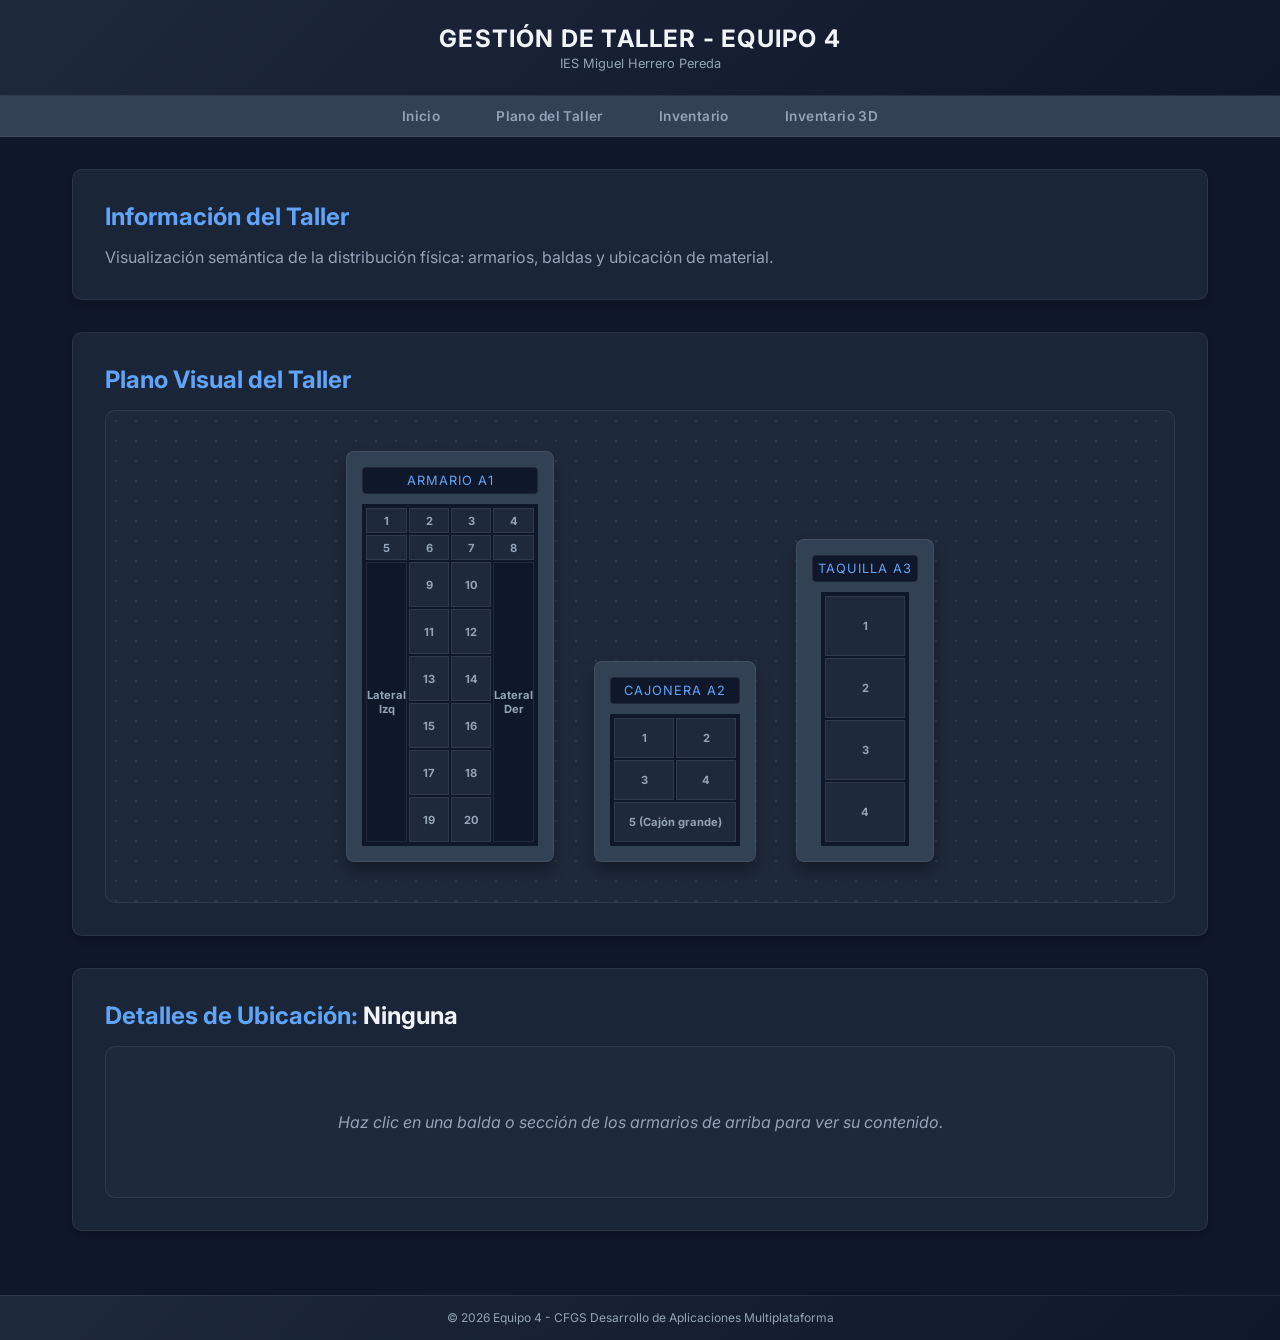
==== Web/index.html @ 7754b853 "Separado html de javascript Close #121" ====
<!DOCTYPE html>
<html lang="es">
<head>
    <meta charset="UTF-8">
    <meta name="viewport" content="width=device-width, initial-scale=1.0">
    <title>Localización de Material - Taller IES Miguel Herrero</title>
    <link href="https://fonts.googleapis.com/css2?family=Inter:wght@400;600;700&display=swap" rel="stylesheet">
    <link rel="stylesheet" href="style.css">
</head>
<body>

    <header>
        <h1>GESTIÓN DE TALLER - Equipo 4</h1>
        <p>IES Miguel Herrero Pereda</p>
    </header>

    <nav>
        <ul>
            <li><a href="#inicio">Inicio</a></li>
            <li><a href="#plano">Plano del Taller</a></li>
            <li><a href="#inventario">Inventario</a></li>
            <li><a href="inventario_3d.html">Inventario 3D</a></li>
        </ul>
    </nav>

    <main class="main-index">
        <section id="inicio" class="section-index">
            <h2>Información del Taller</h2>
            <p>Visualización semántica de la distribución física: armarios, baldas y ubicación de material.</p>
        </section>

        <section id="plano" class="section-index">
            <h2>Plano Visual del Taller</h2>
            <div class="contenedor-plano">
                
                <div class="armario" data-id="A1">
                    <div class="etiqueta-armario">Armario A1</div>
                    <table class="tabla-forma">
                        <tr><td>1</td><td>2</td><td>3</td><td>4</td></tr>
                        <tr><td>5</td><td>6</td><td>7</td><td>8</td></tr>
                        <tr>
                            <td rowspan="6">Lateral Izq</td>
                            <td>9</td><td>10</td>
                            <td rowspan="6">Lateral Der</td>
                        </tr>
                        <tr><td>11</td><td>12</td></tr>
                        <tr><td>13</td><td>14</td></tr>
                        <tr><td>15</td><td>16</td></tr>
                        <tr><td>17</td><td>18</td></tr>
                        <tr><td>19</td><td>20</td></tr>
                    </table>
                </div>

                <div class="armario" data-id="A2">
                    <div class="etiqueta-armario">Cajonera A2</div>
                    <table class="tabla-forma cajonera">
                        <tr><td>1</td><td>2</td></tr>
                        <tr><td>3</td><td>4</td></tr>
                        <tr><td colspan="2">5 (Cajón grande)</td></tr>
                    </table>
                </div>

                <div class="armario" data-id="A3">
                    <div class="etiqueta-armario">Taquilla A3</div>
                    <table class="tabla-forma taquilla">
                        <tr><td>1</td></tr>
                        <tr><td>2</td></tr>
                        <tr><td>3</td></tr>
                        <tr><td>4</td></tr>
                    </table>
                </div>
            </div>
        </section>

        <section id="inventario" class="section-index">
            <h2>Detalles de Ubicación: <span id="id-balda-titulo" style="color:var(--text);">Ninguna</span></h2>
            <div class="inventario-layout-unico">
                <div id="panel-objetos" class="panel-vacio">
                    Haz clic en una balda o sección de los armarios de arriba para ver su contenido.
                </div>
                <div id="resumen-total" class="resumen-footer" style="display: none;"></div>
            </div>
        </section>
    </main>

    <footer>
        <p>&copy; 2026 Equipo 4 - CFGS Desarrollo de Aplicaciones Multiplataforma</p>
    </footer>
    <script src="script.js"></script>
</body>
</html>
---- Web/style.css ----
/* ==========================================================================
   VARIABLES GLOBALES (Estilo Inventario 3D)
   ========================================================================== */
:root {
  --navy-dark:   #0f172a;
  --navy:        #1e293b;
  --navy-mid:    #334155;
  --blue:        #3b82f6;
  --blue-light:  #60a5fa;
  --blue-dim:    rgba(59,130,246,0.15);
  --success:     #22c55e;
  --warning:     #f59e0b;
  --danger:      #ef4444;
  --text:        #f1f5f9;
  --text-muted:  #94a3b8;
  --border:      rgba(255,255,255,0.08);
  --panel-bg:    rgba(30,41,59,0.85);
  --radius:      10px;
}

*, *::before, *::after { 
    box-sizing: border-box; 
    margin: 0; 
    padding: 0; 
}

html, body { height: 100%; }

body {
  font-family: 'Inter', sans-serif;
  background: var(--navy-dark);
  color: var(--text);
  display: flex;
  flex-direction: column;
  min-height: 100vh;
}

/* ==========================================================================
   CABECERA, NAVEGACIÓN Y PIE DE PÁGINA (COMPARTIDOS)
   ========================================================================== */
header, footer {
  background: linear-gradient(135deg, #1e293b 0%, #0f172a 100%);
  text-align: center;
  flex-shrink: 0;
}

header {
  border-bottom: 1px solid var(--border);
  padding: 1.5rem 2rem;
}

header h1 {
  font-size: 1.5rem; font-weight: 700; letter-spacing: 0.05em;
  text-transform: uppercase; color: var(--text);
}

header p { 
    font-size: 0.8rem; color: var(--text-muted); margin-top: 3px; 
}

nav {
  background: var(--navy-mid);
  border-bottom: 1px solid var(--border);
  flex-shrink: 0;
}

nav ul { display: flex; justify-content: center; list-style: none; }

nav a {
  display: block; color: var(--text-muted); text-decoration: none;
  padding: 0.75rem 1.75rem; font-size: 0.85rem; font-weight: 600;
  letter-spacing: 0.03em; transition: color 0.2s, background 0.2s;
}

nav a:hover, nav a.active {
  background: var(--blue-dim); color: var(--blue-light);
}

footer {
  border-top: 1px solid var(--border);
  padding: 0.9rem 1rem;
  font-size: 0.75rem; color: var(--text-muted);
}


/* ==========================================================================
   ESTILOS ESPECÍFICOS PARA: index.html (Adaptados al Dark Theme)
   ========================================================================== */
.main-index { 
    flex: 1; padding: 2rem; max-width: 1200px; margin: 0 auto; width: 100%; 
}

.section-index {
    background: var(--panel-bg); border-radius: var(--radius); padding: 2rem;
    margin-bottom: 2rem; box-shadow: 0 4px 6px rgba(0,0,0,0.2);
    border-top: 4px solid var(--blue);
    border: 1px solid var(--border);
}

.section-index h2 { color: var(--blue-light); margin-bottom: 1rem; }
.section-index p { color: var(--text-muted); }

/* Plano visual y Armarios */
.contenedor-plano {
    display: flex; justify-content: center; align-items: flex-end; gap: 40px; flex-wrap: wrap;
    padding: 40px; background-color: var(--navy);
    background-image: radial-gradient(var(--border) 1px, transparent 1px);
    background-size: 20px 20px; border-radius: var(--radius); border: 1px solid var(--border);
}

.armario {
    cursor: pointer; background: var(--navy-mid); padding: 15px; border-radius: 8px;
    box-shadow: 0 10px 15px rgba(0,0,0,0.3); transition: 0.4s cubic-bezier(0.175, 0.885, 0.32, 1.275);
    border: 1px solid var(--border);
}

.armario:hover { transform: translateY(-8px); box-shadow: 0 15px 25px rgba(59, 130, 246, 0.2); border-color: var(--blue); }

.etiqueta-armario {
    background: var(--navy-dark); color: var(--blue-light); text-align: center;
    font-size: 0.8rem; padding: 5px; margin-bottom: 10px; border-radius: 4px;
    text-transform: uppercase; letter-spacing: 1px; border: 1px solid var(--border);
}

/* Tablas interiores (baldas) */
.tabla-forma { border-collapse: separate; border-spacing: 2px; background: var(--navy-dark); border: 2px solid var(--navy-dark); margin: 0 auto; }
.tabla-forma td {
    background: var(--navy); border: 1px solid var(--border); text-align: center; color: var(--text-muted);
    font-size: 0.7rem; font-weight: bold; cursor: pointer; transition: 0.2s;
}

.tabla-forma td:hover { background-color: var(--blue-dim) !important; transform: scale(0.98); color: var(--text); }
.tabla-forma td.balda-activa { 
    background-color: var(--blue) !important; 
    color: white; 
    box-shadow: inset 0 0 8px rgba(0,0,0,0.5);
    border-color: var(--blue-light);
}

/* Tamaños de las tablas */
.armario[data-id="A1"] tr:nth-child(-n+2) td { height: 25px; width: 40px; }
.armario[data-id="A1"] tr:nth-child(n+3) td { height: 45px; width: 40px; }
.armario[data-id="A1"] td[rowspan] { width: 50px; background: var(--navy-dark); }
.cajonera td { height: 40px; width: 60px; }
.taquilla td { height: 60px; width: 80px; }

/* Panel de Inventario Inferior */
.inventario-layout-unico { background: var(--navy); padding: 25px; border-radius: var(--radius); border: 1px solid var(--border); }

.lista-objetos { list-style: none; }
.lista-objetos li {
    padding: 12px 15px 12px 45px; background: var(--navy-mid); margin-bottom: 10px;
    border-radius: 8px; border: 1px solid var(--border); position: relative;
    font-weight: 600; box-shadow: 0 2px 4px rgba(0,0,0,0.2); color: var(--text);
}
.lista-objetos li::before { content: '📦'; position: absolute; left: 15px; font-size: 1.2rem; }

.panel-vacio { color: var(--text-muted); text-align: center; padding: 40px 0; font-style: italic; }

.resumen-footer {
    margin-top: 20px; padding: 15px; background: rgba(34,197,94,0.15);
    border-radius: 8px; color: var(--success); font-weight: 700;
    display: flex; align-items: center; gap: 10px; border: 1px solid rgba(34,197,94,0.3);
}


/* ==========================================================================
   ESTILOS ESPECÍFICOS PARA: inventario_3d.html
   ========================================================================== */
.main-3d {
  flex: 1;
  display: flex;
  flex-direction: column;
  overflow: hidden;
}

#toolbar {
  display: flex; align-items: center; gap: 8px;
  padding: 10px 16px;
  background: var(--navy);
  border-bottom: 1px solid var(--border);
  flex-shrink: 0;
  flex-wrap: wrap;
}
#toolbar span {
  font-size: 11px; color: var(--text-muted); text-transform: uppercase;
  letter-spacing: 0.07em; margin-right: 4px;
}
#toolbar button {
  font-family: 'Inter', sans-serif;
  font-size: 12px; padding: 5px 12px;
  border-radius: 6px;
  border: 1px solid var(--border);
  background: var(--navy-mid);
  color: var(--text); cursor: pointer;
  transition: background 0.15s, border-color 0.15s;
}
#toolbar button:hover { background: var(--blue-dim); border-color: var(--blue); color: var(--blue-light); }

#content {
  flex: 1; display: flex; gap: 0; overflow: hidden;
}

#canvas-wrap {
  flex: 1; min-width: 0; position: relative; background: #080810;
}
#canvas-wrap canvas { width: 100% !important; height: 100% !important; display: block; }

#tooltip {
  position: absolute; pointer-events: none;
  background: var(--navy); border: 1px solid var(--border);
  border-radius: 8px; padding: 8px 12px;
  font-size: 12px; color: var(--text); display: none;
  z-index: 99; min-width: 140px;
  box-shadow: 0 4px 20px rgba(0,0,0,0.4);
}
#tooltip b { font-weight: 600; display: block; margin-bottom: 4px; color: var(--blue-light); }
#tooltip .tip-row { display: flex; justify-content: space-between; gap: 12px; font-size: 11px; color: var(--text-muted); }
#tip-bar { height: 4px; border-radius: 2px; margin-top: 6px; background: var(--navy-mid); overflow: hidden; }
#tip-fill { height: 100%; border-radius: 2px; transition: width 0.2s; }

#panel {
  width: 240px; flex-shrink: 0; background: var(--panel-bg);
  border-left: 1px solid var(--border); display: flex; flex-direction: column; overflow: hidden;
}

.panel-section { padding: 14px 14px 10px; border-bottom: 1px solid var(--border); flex-shrink: 0; }
.section-title {
  font-size: 10px; font-weight: 600; color: var(--text-muted);
  text-transform: uppercase; letter-spacing: 0.08em; margin-bottom: 10px;
}

.stat-grid { display: grid; grid-template-columns: 1fr 1fr; gap: 6px; }
.stat {
  background: var(--navy-dark); border-radius: 8px;
  padding: 8px 10px; text-align: center; border: 1px solid var(--border);
}
.stat-val { font-size: 22px; font-weight: 700; color: var(--text); }
.stat-lbl { font-size: 10px; color: var(--text-muted); margin-top: 1px; }

#item-list-wrap { flex: 1; overflow-y: auto; padding: 10px 10px; }
#item-list-wrap::-webkit-scrollbar { width: 4px; }
#item-list-wrap::-webkit-scrollbar-thumb { background: var(--navy-mid); border-radius: 2px; }

.item-row {
  display: flex; align-items: center; gap: 8px;
  padding: 7px 9px; border-radius: 8px; cursor: pointer;
  border: 1px solid transparent; transition: background 0.15s, border-color 0.15s; margin-bottom: 4px;
}
.item-row:hover, .item-row.active {
  background: var(--blue-dim); border-color: rgba(59,130,246,0.3);
}
.item-dot { width: 9px; height: 9px; border-radius: 50%; flex-shrink: 0; }
.item-name { font-size: 11.5px; color: var(--text); flex: 1; white-space: nowrap; overflow: hidden; text-overflow: ellipsis; }
.item-qty { font-size: 10px; color: var(--text-muted); flex-shrink: 0; }
.badge {
  font-size: 9px; padding: 2px 6px; border-radius: 8px;
  font-weight: 600; flex-shrink: 0; letter-spacing: 0.02em;
}

.badge-ok  { background: rgba(34,197,94,0.15);  color: var(--success); }
.badge-low { background: rgba(245,158,11,0.15); color: var(--warning); }
.badge-out { background: rgba(239,68,68,0.15);  color: var(--danger); }
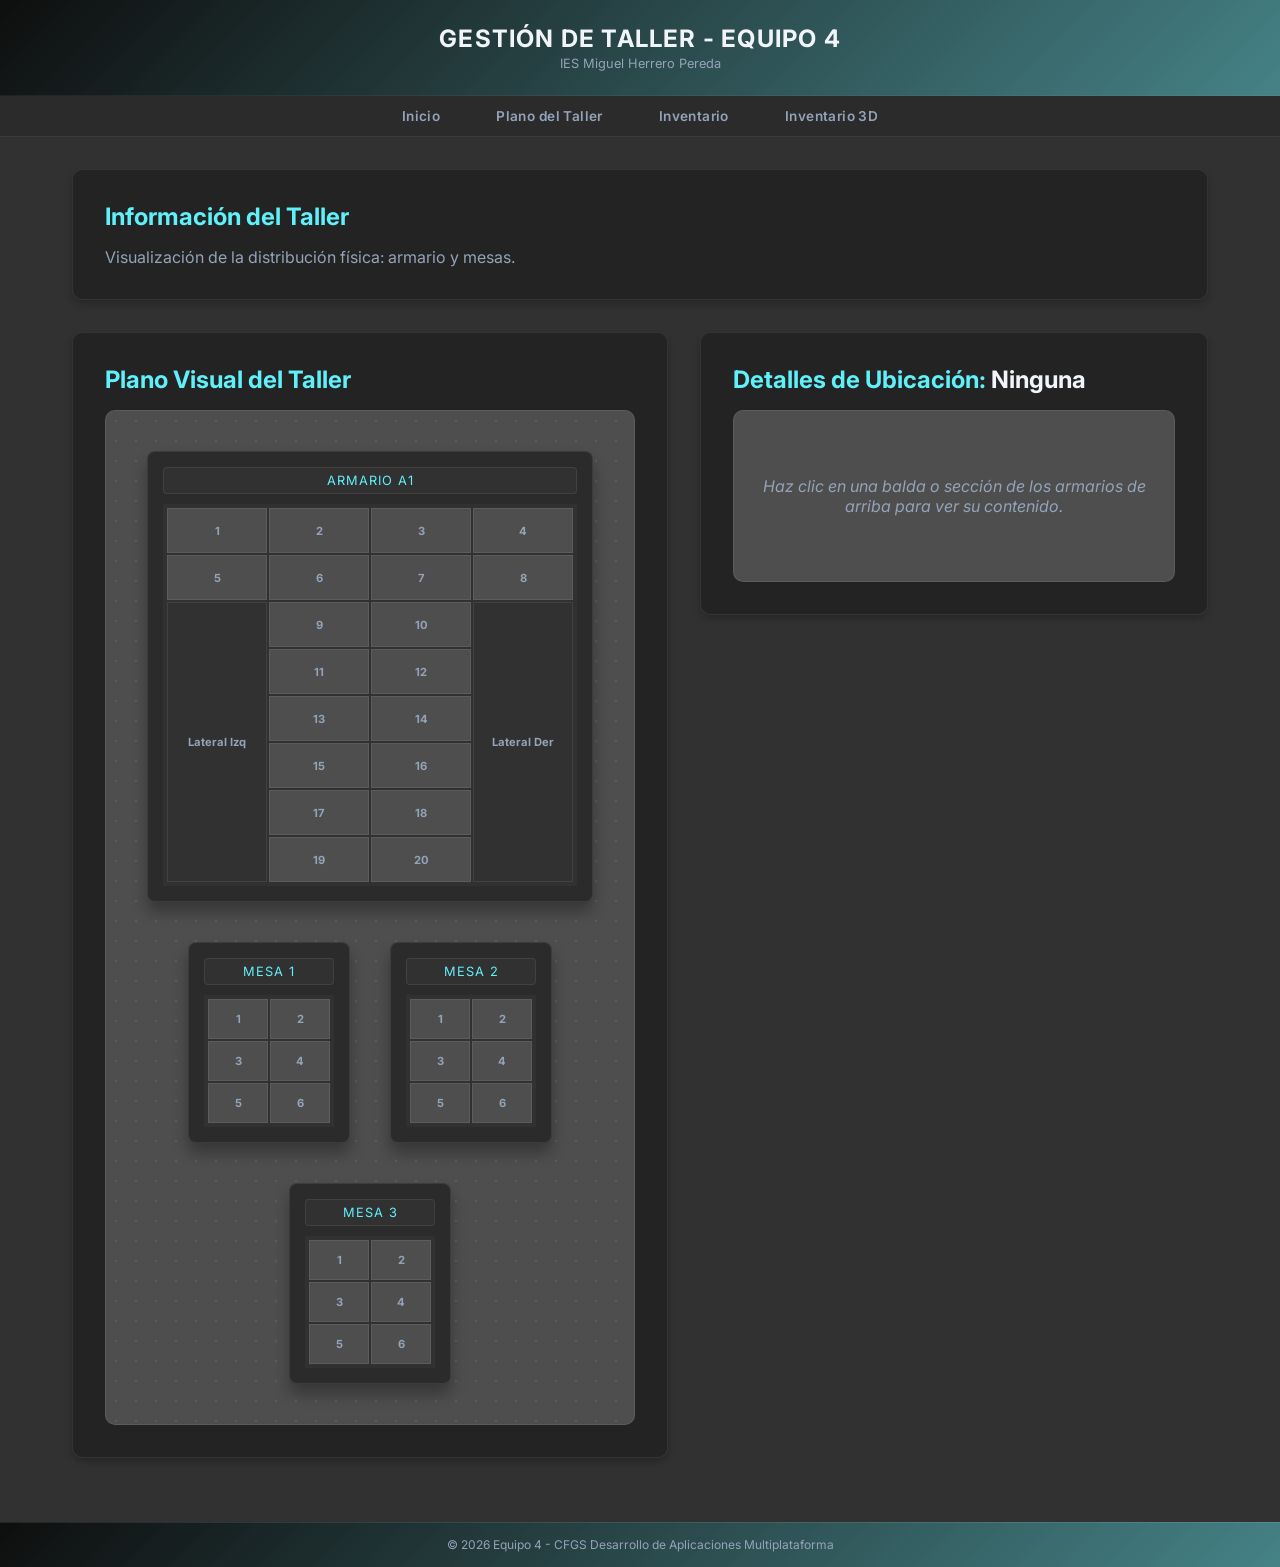
==== commit b3a1eb54: "HTML y CSS hecho" ====
--- a/Web/index.html
+++ b/Web/index.html
@@ -26,66 +26,130 @@
     <main class="main-index">
         <section id="inicio" class="section-index">
             <h2>Información del Taller</h2>
-            <p>Visualización semántica de la distribución física: armarios, baldas y ubicación de material.</p>
+            <p>Visualización de la distribución física: armario y mesas.</p>
         </section>
 
-        <section id="plano" class="section-index">
-            <h2>Plano Visual del Taller</h2>
-            <div class="contenedor-plano">
-                
-                <div class="armario" data-id="A1">
-                    <div class="etiqueta-armario">Armario A1</div>
-                    <table class="tabla-forma">
-                        <tr><td>1</td><td>2</td><td>3</td><td>4</td></tr>
-                        <tr><td>5</td><td>6</td><td>7</td><td>8</td></tr>
-                        <tr>
-                            <td rowspan="6">Lateral Izq</td>
-                            <td>9</td><td>10</td>
-                            <td rowspan="6">Lateral Der</td>
-                        </tr>
-                        <tr><td>11</td><td>12</td></tr>
-                        <tr><td>13</td><td>14</td></tr>
-                        <tr><td>15</td><td>16</td></tr>
-                        <tr><td>17</td><td>18</td></tr>
-                        <tr><td>19</td><td>20</td></tr>
-                    </table>
+        <div class="layout-dos-columnas">
+            <section id="plano" class="section-index">
+                <h2>Plano Visual del Taller</h2>
+                <div class="contenedor-plano">
+                    
+                    <div class="armario" data-id="A1">
+                        <div class="etiqueta-armario">Armario A1</div>
+                        <table class="tabla-forma">
+                            <tr><td>1</td><td>2</td><td>3</td><td>4</td></tr>
+                            <tr><td>5</td><td>6</td><td>7</td><td>8</td></tr>
+                            <tr>
+                                <td rowspan="6">Lateral Izq</td>
+                                <td>9</td><td>10</td>
+                                <td rowspan="6">Lateral Der</td>
+                            </tr>
+                            <tr><td>11</td><td>12</td></tr>
+                            <tr><td>13</td><td>14</td></tr>
+                            <tr><td>15</td><td>16</td></tr>
+                            <tr><td>17</td><td>18</td></tr>
+                            <tr><td>19</td><td>20</td></tr>
+                        </table>
+                    </div>
+
+                    <div class="armario" data-id="A2">
+                        <div class="etiqueta-armario">Mesa 1</div>
+                        <table class="tabla-forma Mesa">
+                            <tr><td>1</td><td>2</td></tr>
+                            <tr><td>3</td><td>4</td></tr>
+                            <tr><td>5</td><td>6</td></tr>
+                        </table>
+                    </div>
+
+                    <div class="armario" data-id="A2">
+                        <div class="etiqueta-armario">Mesa 2</div>
+                        <table class="tabla-forma Mesa">
+                            <tr><td>1</td><td>2</td></tr>
+                            <tr><td>3</td><td>4</td></tr>
+                            <tr><td>5</td><td>6</td></tr>
+                        </table>
+                    </div>
+
+                    <div class="armario" data-id="A2">
+                        <div class="etiqueta-armario">Mesa 3</div>
+                        <table class="tabla-forma Mesa">
+                            <tr><td>1</td><td>2</td></tr>
+                            <tr><td>3</td><td>4</td></tr>
+                            <tr><td>5</td><td>6</td></tr>
+                        </table>
+                    </div>
                 </div>
+            </section>
 
-                <div class="armario" data-id="A2">
-                    <div class="etiqueta-armario">Cajonera A2</div>
-                    <table class="tabla-forma cajonera">
-                        <tr><td>1</td><td>2</td></tr>
-                        <tr><td>3</td><td>4</td></tr>
-                        <tr><td colspan="2">5 (Cajón grande)</td></tr>
-                    </table>
+            <section id="inventario" class="section-index">
+                <h2>Detalles de Ubicación: <span id="id-balda-titulo" style="color:var(--text);">Ninguna</span></h2>
+                <div class="inventario-layout-unico">
+                    <div id="panel-objetos" class="panel-vacio">
+                        Haz clic en una balda o sección de los armarios de arriba para ver su contenido.
+                    </div>
+                    <div id="resumen-total" class="resumen-footer" style="display: none;"></div>
                 </div>
-
-                <div class="armario" data-id="A3">
-                    <div class="etiqueta-armario">Taquilla A3</div>
-                    <table class="tabla-forma taquilla">
-                        <tr><td>1</td></tr>
-                        <tr><td>2</td></tr>
-                        <tr><td>3</td></tr>
-                        <tr><td>4</td></tr>
-                    </table>
-                </div>
-            </div>
-        </section>
-
-        <section id="inventario" class="section-index">
-            <h2>Detalles de Ubicación: <span id="id-balda-titulo" style="color:var(--text);">Ninguna</span></h2>
-            <div class="inventario-layout-unico">
-                <div id="panel-objetos" class="panel-vacio">
-                    Haz clic en una balda o sección de los armarios de arriba para ver su contenido.
-                </div>
-                <div id="resumen-total" class="resumen-footer" style="display: none;"></div>
-            </div>
-        </section>
+            </section>
+        </div>
     </main>
 
     <footer>
         <p>&copy; 2026 Equipo 4 - CFGS Desarrollo de Aplicaciones Multiplataforma</p>
     </footer>
-    <script src="script.js"></script>
+
+    <script>
+        const dbTaller = {
+            "A1": {
+                "1": ["Tornillos de caja", "Tornillos M.2"],
+                "2": ["Bridas de nylon", "Pasta térmica"],
+                "9": ["Placas Base Gigabyte B550", "Placas Base ASUS Prime"],
+                "10": ["Procesadores Intel i5-12400", "AMD Ryzen 5 5600"],
+                "Lateral Izq": ["Cables de alimentación IEC", "Regletas de 6 tomas"],
+                "Lateral Der": ["Bobina UTP Cat6", "Herramientas de red (Crimpadora)"]
+            },
+            "A2": {
+                "1": ["Módulos RAM DDR4 8GB", "RAM DDR4 16GB"],
+                "5 (Cajón grande)": ["Discos HDD 1TB", "Discos SSD 500GB Kingston"]
+            },
+            "A3": {
+                "1": ["Multímetro Digital", "Osciloscopio"],
+                "4": ["Pulseras antiestáticas", "Limpiador de contactos"]
+            }
+        };
+
+        const tituloBalda = document.getElementById('id-balda-titulo');
+        const panelObjetos = document.getElementById('panel-objetos');
+        const resumenTotal = document.getElementById('resumen-total');
+        const todasLasCeldas = document.querySelectorAll('.tabla-forma td');
+
+        todasLasCeldas.forEach(celda => {
+            celda.addEventListener('click', function(e) {
+                e.stopPropagation();
+                
+                todasLasCeldas.forEach(c => c.classList.remove('balda-activa'));
+                this.classList.add('balda-activa');
+
+                const idArmario = this.closest('.armario').getAttribute('data-id');
+                const idBalda = this.innerText.trim();
+
+                tituloBalda.innerText = `
+                ${idArmario} - Espacio [${idBalda}]`;
+                
+                const objetos = dbTaller[idArmario] ? dbTaller[idArmario][idBalda] : null;
+
+                if (objetos && objetos.length > 0) {
+                    let html = '<ul class="lista-objetos">';
+                    objetos.forEach(obj => html += `<li>${obj}</li>`);
+                    html += '</ul>';
+                    panelObjetos.innerHTML = html;
+                    resumenTotal.innerHTML = `Total tipos de componentes: ${objetos.length}`;
+                    resumenTotal.style.display = "flex";
+                } else {
+                    panelObjetos.innerHTML = '<div class="panel-vacio">Esta balda está vacía actualmente.</div>';
+                    resumenTotal.style.display = "none";
+                }
+            });
+        });
+    </script>
 </body>
 </html>
--- a/Web/style.css
+++ b/Web/style.css
@@ -2,19 +2,19 @@
    VARIABLES GLOBALES (Estilo Inventario 3D)
    ========================================================================== */
 :root {
-  --navy-dark:   #0f172a;
-  --navy:        #1e293b;
-  --navy-mid:    #334155;
-  --blue:        #3b82f6;
-  --blue-light:  #60a5fa;
-  --blue-dim:    rgba(59,130,246,0.15);
+  --navy-dark:   #313131;
+  --navy:        #4e4e4e;
+  --navy-mid:    #2b2b2b;
+  --blue:        #60f0fa;
+  --blue-light:  #60f0fa;
+  --blue-dim:    rgba(58, 58, 58, 0.15);
   --success:     #22c55e;
   --warning:     #f59e0b;
   --danger:      #ef4444;
   --text:        #f1f5f9;
   --text-muted:  #94a3b8;
   --border:      rgba(255,255,255,0.08);
-  --panel-bg:    rgba(30,41,59,0.85);
+  --panel-bg:    rgba(34, 34, 34, 0.85);
   --radius:      10px;
 }
 
@@ -39,7 +39,7 @@
    CABECERA, NAVEGACIÓN Y PIE DE PÁGINA (COMPARTIDOS)
    ========================================================================== */
 header, footer {
-  background: linear-gradient(135deg, #1e293b 0%, #0f172a 100%);
+  background: linear-gradient(135deg, #0e0e0e 0%, #60f0fa6c 100%);
   text-align: center;
   flex-shrink: 0;
 }
@@ -87,12 +87,12 @@
    ESTILOS ESPECÍFICOS PARA: index.html (Adaptados al Dark Theme)
    ========================================================================== */
 .main-index { 
-    flex: 1; padding: 2rem; max-width: 1200px; margin: 0 auto; width: 100%; 
+    flex: 1; padding: 2rem; max-width: 1200px; margin: 0 auto; width: 100%;
 }
 
 .section-index {
     background: var(--panel-bg); border-radius: var(--radius); padding: 2rem;
-    margin-bottom: 2rem; box-shadow: 0 4px 6px rgba(0,0,0,0.2);
+    margin-bottom: 2rem; box-shadow: 0 4px 6px rgba(0, 0, 0, 0.2);
     border-top: 4px solid var(--blue);
     border: 1px solid var(--border);
 }
@@ -138,11 +138,10 @@
 }
 
 /* Tamaños de las tablas */
-.armario[data-id="A1"] tr:nth-child(-n+2) td { height: 25px; width: 40px; }
-.armario[data-id="A1"] tr:nth-child(n+3) td { height: 45px; width: 40px; }
+.armario[data-id="A1"] tr:nth-child(-n+2) td { height: 45px; width: 100px; }
+.armario[data-id="A1"] tr:nth-child(n+3) td { height: 45px; width: 100px; }
 .armario[data-id="A1"] td[rowspan] { width: 50px; background: var(--navy-dark); }
-.cajonera td { height: 40px; width: 60px; }
-.taquilla td { height: 60px; width: 80px; }
+.Mesa td { height: 40px; width: 60px; }
 
 /* Panel de Inventario Inferior */
 .inventario-layout-unico { background: var(--navy); padding: 25px; border-radius: var(--radius); border: 1px solid var(--border); }
@@ -153,7 +152,7 @@
     border-radius: 8px; border: 1px solid var(--border); position: relative;
     font-weight: 600; box-shadow: 0 2px 4px rgba(0,0,0,0.2); color: var(--text);
 }
-.lista-objetos li::before { content: '📦'; position: absolute; left: 15px; font-size: 1.2rem; }
+.lista-objetos li::before { content: '✔️'; position: absolute; left: 15px; bottom: 12.5px; font-size: 1.2rem; }
 
 .panel-vacio { color: var(--text-muted); text-align: center; padding: 40px 0; font-style: italic; }
 
@@ -164,9 +163,35 @@
 }
 
 
-/* ==========================================================================
-   ESTILOS ESPECÍFICOS PARA: inventario_3d.html
-   ========================================================================== */
+/* Layout dos columnas: plano izquierda, inventario derecha */
+.layout-dos-columnas {
+    display: flex;
+    gap: 2rem;
+    align-items: flex-start;
+}
+
+.layout-dos-columnas #plano {
+    flex: 1.2;
+    min-width: 0;
+}
+
+.layout-dos-columnas #inventario {
+    flex: 1;
+    min-width: 280px;
+    position: sticky;
+    top: 1rem;
+}
+
+@media (max-width: 900px) {
+    .layout-dos-columnas {
+        flex-direction: column;
+    }
+    .layout-dos-columnas #inventario {
+        position: static;
+    }
+}
+
+
 .main-3d {
   flex: 1;
   display: flex;
@@ -257,7 +282,6 @@
   font-size: 9px; padding: 2px 6px; border-radius: 8px;
   font-weight: 600; flex-shrink: 0; letter-spacing: 0.02em;
 }
-
 .badge-ok  { background: rgba(34,197,94,0.15);  color: var(--success); }
 .badge-low { background: rgba(245,158,11,0.15); color: var(--warning); }
 .badge-out { background: rgba(239,68,68,0.15);  color: var(--danger); }
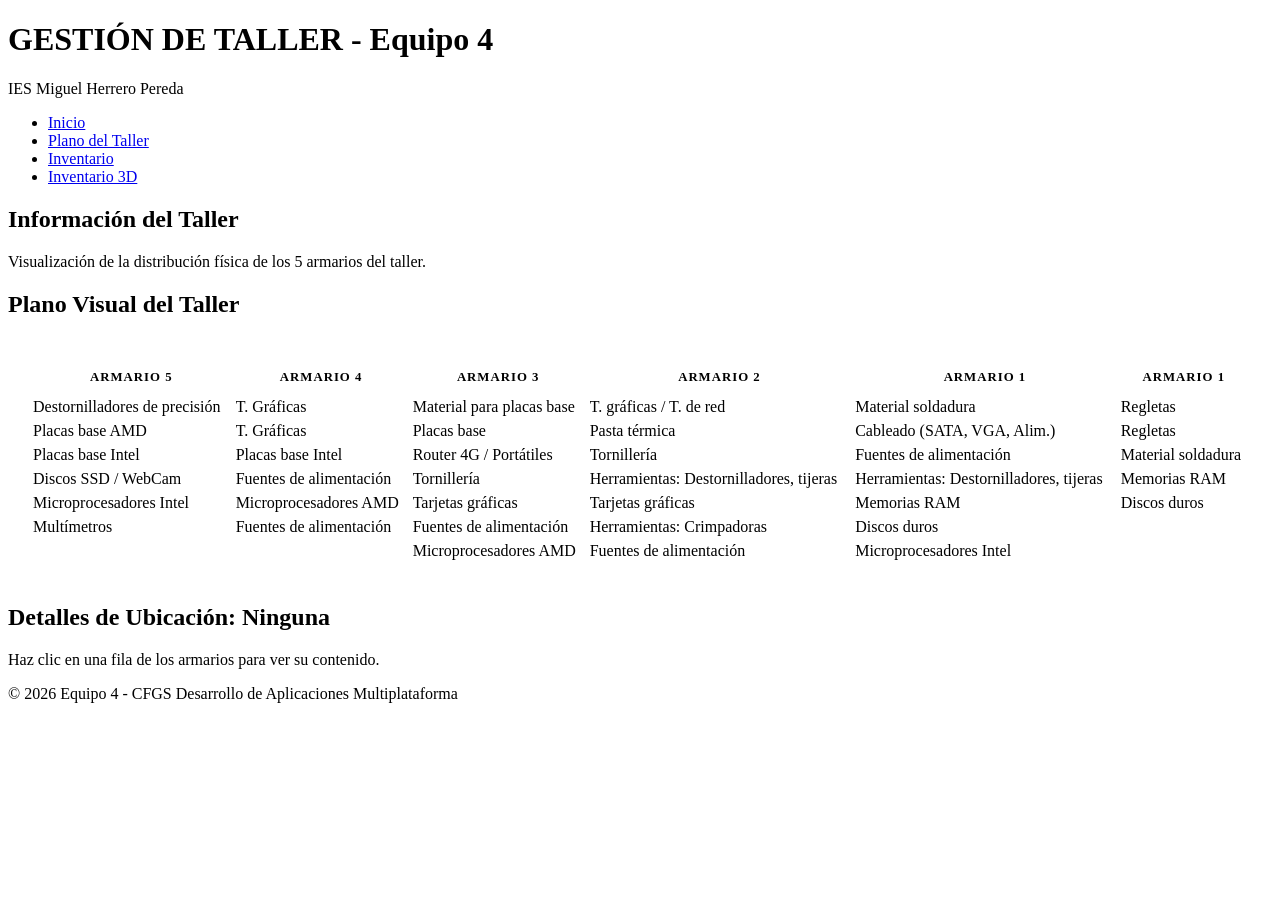
==== commit 3f8c51ea: "Update index.html Cambios en la pagina inicial añadiendo los armario" ====
--- a/Web/index.html
+++ b/Web/index.html
@@ -26,58 +26,91 @@
     <main class="main-index">
         <section id="inicio" class="section-index">
             <h2>Información del Taller</h2>
-            <p>Visualización de la distribución física: armario y mesas.</p>
+            <p>Visualización de la distribución física de los 5 armarios del taller.</p>
         </section>
 
         <div class="layout-dos-columnas">
             <section id="plano" class="section-index">
                 <h2>Plano Visual del Taller</h2>
-                <div class="contenedor-plano">
+                <div class="contenedor-plano" style="overflow-x: auto; padding: 20px;">
+    <table class="tabla-forma" style="width: 100%; border-collapse: separate; border-spacing: 4px;">
+        <!-- CABECERA con nombres de armarios -->
+        <tr>
+            <th style="background: var(--navy-dark); color: var(--blue-light); text-align: center; padding: 8px; font-size: 0.8rem; letter-spacing: 1px; text-transform: uppercase; border: 1px solid var(--border);">Armario 5</th>
+            <th style="background: var(--navy-dark); color: var(--blue-light); text-align: center; padding: 8px; font-size: 0.8rem; letter-spacing: 1px; text-transform: uppercase; border: 1px solid var(--border);">Armario 4</th>
+            <th style="background: var(--navy-dark); color: var(--blue-light); text-align: center; padding: 8px; font-size: 0.8rem; letter-spacing: 1px; text-transform: uppercase; border: 1px solid var(--border);">Armario 3</th>
+            <th style="background: var(--navy-dark); color: var(--blue-light); text-align: center; padding: 8px; font-size: 0.8rem; letter-spacing: 1px; text-transform: uppercase; border: 1px solid var(--border);">Armario 2</th>
+            <th style="background: var(--navy-dark); color: var(--blue-light); text-align: center; padding: 8px; font-size: 0.8rem; letter-spacing: 1px; text-transform: uppercase; border: 1px solid var(--border);">Armario 1</th>
+            <th style="background: var(--navy-dark); color: var(--blue-light); text-align: center; padding: 8px; font-size: 0.8rem; letter-spacing: 1px; text-transform: uppercase; border: 1px solid var(--border);">Armario 1</th>
+        </tr>
+        <!-- FILA 1 -->
+        <tr>
+            <td data-armario="A5" data-fila="1">Destornilladores de precisión</td>
+            <td data-armario="A4" data-fila="1">T. Gráficas</td>
+            <td data-armario="A3" data-fila="1">Material para placas base</td>
+            <td data-armario="A2" data-fila="1">T. gráficas / T. de red</td>
+            <td data-armario="A1" data-fila="1">Material soldadura</td>
+            <td data-armario="A1" data-fila="1">Regletas</td>
+        </tr>
+        <!-- FILA 2 -->
+        <tr>
+            <td data-armario="A5" data-fila="2">Placas base AMD</td>
+            <td data-armario="A4" data-fila="2">T. Gráficas</td>
+            <td data-armario="A3" data-fila="2">Placas base</td>
+            <td data-armario="A2" data-fila="2">Pasta térmica</td>
+            <td data-armario="A1" data-fila="2">Cableado (SATA, VGA, Alim.)</td>
+            <td data-armario="A1" data-fila="2">Regletas</td>
+        </tr>
+        <!-- FILA 3 -->
+        <tr>
+            <td data-armario="A5" data-fila="3">Placas base Intel</td>
+            <td data-armario="A4" data-fila="3">Placas base Intel</td>
+            <td data-armario="A3" data-fila="3">Router 4G / Portátiles</td>
+            <td data-armario="A2" data-fila="3">Tornillería</td>
+            <td data-armario="A1" data-fila="3">Fuentes de alimentación</td>
+            <td data-armario="A1" data-fila="3">Material soldadura</td>
+        </tr>
+        <!-- FILA 4 -->
+        <tr>
+            <td data-armario="A5" data-fila="4">Discos SSD / WebCam</td>
+            <td data-armario="A4" data-fila="4">Fuentes de alimentación</td>
+            <td data-armario="A3" data-fila="4">Tornillería</td>
+            <td data-armario="A2" data-fila="4">Herramientas: Destornilladores, tijeras</td>
+            <td data-armario="A1" data-fila="4">Herramientas: Destornilladores, tijeras</td>
+            <td data-armario="A1" data-fila="4">Memorias RAM</td>
+        </tr>
+        <!-- FILA 5 -->
+        <tr>
+            <td data-armario="A5" data-fila="5">Microprocesadores Intel</td>
+            <td data-armario="A4" data-fila="5">Microprocesadores AMD</td>
+            <td data-armario="A3" data-fila="5">Tarjetas gráficas</td>
+            <td data-armario="A2" data-fila="5">Tarjetas gráficas</td>
+            <td data-armario="A1" data-fila="5">Memorias RAM</td>
+            <td data-armario="A1" data-fila="5">Discos duros</td>
+        </tr>
+        <!-- FILA 6 -->
+        <tr>
+            <td data-armario="A5" data-fila="6">Multímetros</td>
+            <td data-armario="A4" data-fila="6">Fuentes de alimentación</td>
+            <td data-armario="A3" data-fila="6">Fuentes de alimentación</td>
+            <td data-armario="A2" data-fila="6">Herramientas: Crimpadoras</td>
+            <td data-armario="A1" data-fila="6">Discos duros</td>
+            <td data-armario="A1" data-fila="6"></td>
+        </tr>
+        <!-- FILA 7 -->
+        <tr>
+            <td data-armario="A5" data-fila="7"></td>
+            <td data-armario="A4" data-fila="7"></td>
+            <td data-armario="A3" data-fila="7">Microprocesadores AMD</td>
+            <td data-armario="A2" data-fila="7">Fuentes de alimentación</td>
+            <td data-armario="A1" data-fila="7">Microprocesadores Intel</td>
+            <td data-armario="A1" data-fila="7"></td>
+        </tr>
+    </table>
+</div>
+
                     
-                    <div class="armario" data-id="A1">
-                        <div class="etiqueta-armario">Armario A1</div>
-                        <table class="tabla-forma">
-                            <tr><td>1</td><td>2</td><td>3</td><td>4</td></tr>
-                            <tr><td>5</td><td>6</td><td>7</td><td>8</td></tr>
-                            <tr>
-                                <td rowspan="6">Lateral Izq</td>
-                                <td>9</td><td>10</td>
-                                <td rowspan="6">Lateral Der</td>
-                            </tr>
-                            <tr><td>11</td><td>12</td></tr>
-                            <tr><td>13</td><td>14</td></tr>
-                            <tr><td>15</td><td>16</td></tr>
-                            <tr><td>17</td><td>18</td></tr>
-                            <tr><td>19</td><td>20</td></tr>
-                        </table>
-                    </div>
-
-                    <div class="armario" data-id="A2">
-                        <div class="etiqueta-armario">Mesa 1</div>
-                        <table class="tabla-forma Mesa">
-                            <tr><td>1</td><td>2</td></tr>
-                            <tr><td>3</td><td>4</td></tr>
-                            <tr><td>5</td><td>6</td></tr>
-                        </table>
-                    </div>
-
-                    <div class="armario" data-id="A2">
-                        <div class="etiqueta-armario">Mesa 2</div>
-                        <table class="tabla-forma Mesa">
-                            <tr><td>1</td><td>2</td></tr>
-                            <tr><td>3</td><td>4</td></tr>
-                            <tr><td>5</td><td>6</td></tr>
-                        </table>
-                    </div>
-
-                    <div class="armario" data-id="A2">
-                        <div class="etiqueta-armario">Mesa 3</div>
-                        <table class="tabla-forma Mesa">
-                            <tr><td>1</td><td>2</td></tr>
-                            <tr><td>3</td><td>4</td></tr>
-                            <tr><td>5</td><td>6</td></tr>
-                        </table>
-                    </div>
+
                 </div>
             </section>
 
@@ -85,7 +118,7 @@
                 <h2>Detalles de Ubicación: <span id="id-balda-titulo" style="color:var(--text);">Ninguna</span></h2>
                 <div class="inventario-layout-unico">
                     <div id="panel-objetos" class="panel-vacio">
-                        Haz clic en una balda o sección de los armarios de arriba para ver su contenido.
+                        Haz clic en una fila de los armarios para ver su contenido.
                     </div>
                     <div id="resumen-total" class="resumen-footer" style="display: none;"></div>
                 </div>
@@ -100,20 +133,46 @@
     <script>
         const dbTaller = {
             "A1": {
-                "1": ["Tornillos de caja", "Tornillos M.2"],
-                "2": ["Bridas de nylon", "Pasta térmica"],
-                "9": ["Placas Base Gigabyte B550", "Placas Base ASUS Prime"],
-                "10": ["Procesadores Intel i5-12400", "AMD Ryzen 5 5600"],
-                "Lateral Izq": ["Cables de alimentación IEC", "Regletas de 6 tomas"],
-                "Lateral Der": ["Bobina UTP Cat6", "Herramientas de red (Crimpadora)"]
+                "1": ["Regletas de 6 tomas", "Regletas de 4 tomas"],
+                "2": ["Cables SATA", "Cables VGA", "Cables de alimentación"],
+                "3": ["Fuentes de alimentación 500W", "Fuentes de alimentación 650W"],
+                "4": ["Material soldadura: Alombrillas", "Soportes", "Soldadores"],
+                "5": ["Módulos RAM DDR4 8GB", "Módulos RAM DDR4 16GB"],
+                "6": ["Discos HDD 1TB", "Discos HDD 500GB"]
             },
             "A2": {
-                "1": ["Módulos RAM DDR4 8GB", "RAM DDR4 16GB"],
-                "5 (Cajón grande)": ["Discos HDD 1TB", "Discos SSD 500GB Kingston"]
+                "1": ["Tarjetas gráficas", "Tarjetas de red"],
+                "2": ["Pasta térmica Arctic", "Pasta térmica Noctua"],
+                "3": ["Tornillería variada", "Tornillos M.2", "Tornillos de caja"],
+                "4": ["Destornilladores varios", "Tijeras"],
+                "5": ["Tarjetas gráficas GTX", "Tarjetas gráficas RTX"],
+                "6": ["Crimpadora RJ45", "Crimpadora coaxial"],
+                "7": ["Fuentes de alimentación ATX"]
             },
             "A3": {
-                "1": ["Multímetro Digital", "Osciloscopio"],
-                "4": ["Pulseras antiestáticas", "Limpiador de contactos"]
+                "1": ["Material para placas base", "Condensadores", "Zócalos"],
+                "2": ["Placas base AMD AM4", "Placas base AMD AM5"],
+                "3": ["Router 4G", "Portátiles Lenovo", "Portátiles HP"],
+                "4": ["Tornillería variada"],
+                "5": ["Tarjetas gráficas AMD", "Tarjetas gráficas NVIDIA"],
+                "6": ["Fuentes de alimentación Corsair"],
+                "7": ["Microprocesadores AMD Ryzen 5", "Microprocesadores AMD Ryzen 7"]
+            },
+            "A4": {
+                "1": ["Tarjetas gráficas GTX 1060", "Tarjetas gráficas GTX 1080"],
+                "2": ["Tarjetas gráficas RTX 3060", "Tarjetas gráficas RTX 3080"],
+                "3": ["Placas base Intel LGA1200", "Placas base Intel LGA1700"],
+                "4": ["Fuentes de alimentación Be Quiet", "Fuentes de alimentación EVGA"],
+                "5": ["Microprocesadores AMD Ryzen 9"],
+                "6": ["Fuentes de alimentación modulares"]
+            },
+            "A5": {
+                "1": ["Destornilladores de precisión Torx", "Destornilladores Phillips"],
+                "2": ["Placas base AMD B550", "Placas base AMD X570"],
+                "3": ["Placas base Intel H510", "Placas base Intel Z590"],
+                "4": ["Discos SSD 500GB", "WebCam Full HD"],
+                "5": ["Microprocesadores Intel i5", "Microprocesadores Intel i7"],
+                "6": ["Multímetros digitales", "Multímetros analógicos"]
             }
         };
 
@@ -122,34 +181,33 @@
         const resumenTotal = document.getElementById('resumen-total');
         const todasLasCeldas = document.querySelectorAll('.tabla-forma td');
 
-        todasLasCeldas.forEach(celda => {
-            celda.addEventListener('click', function(e) {
-                e.stopPropagation();
-                
-                todasLasCeldas.forEach(c => c.classList.remove('balda-activa'));
-                this.classList.add('balda-activa');
-
-                const idArmario = this.closest('.armario').getAttribute('data-id');
-                const idBalda = this.innerText.trim();
-
-                tituloBalda.innerText = `
-                ${idArmario} - Espacio [${idBalda}]`;
-                
-                const objetos = dbTaller[idArmario] ? dbTaller[idArmario][idBalda] : null;
-
-                if (objetos && objetos.length > 0) {
-                    let html = '<ul class="lista-objetos">';
-                    objetos.forEach(obj => html += `<li>${obj}</li>`);
-                    html += '</ul>';
-                    panelObjetos.innerHTML = html;
-                    resumenTotal.innerHTML = `Total tipos de componentes: ${objetos.length}`;
-                    resumenTotal.style.display = "flex";
-                } else {
-                    panelObjetos.innerHTML = '<div class="panel-vacio">Esta balda está vacía actualmente.</div>';
-                    resumenTotal.style.display = "none";
-                }
-            });
-        });
+todasLasCeldas.forEach(celda => {
+    celda.addEventListener('click', function(e) {
+        e.stopPropagation();
+
+        todasLasCeldas.forEach(c => c.classList.remove('balda-activa'));
+        this.classList.add('balda-activa');
+
+        const idArmario = this.getAttribute('data-armario');
+        const idFila = this.getAttribute('data-fila');
+
+        tituloBalda.innerText = `${idArmario} - Cajon ${idFila}`;
+
+        const objetos = dbTaller[idArmario] ? dbTaller[idArmario][idFila] : null;
+
+        if (objetos && objetos.length > 0) {
+            let html = '<ul class="lista-objetos">';
+            objetos.forEach(obj => html += `<li>${obj}</li>`);
+            html += '</ul>';
+            panelObjetos.innerHTML = html;
+            resumenTotal.innerHTML = `Total tipos de componentes: ${objetos.length}`;
+            resumenTotal.style.display = "flex";
+        } else {
+            panelObjetos.innerHTML = '<div class="panel-vacio">Esta fila está vacía actualmente.</div>';
+            resumenTotal.style.display = "none";
+        }
+    });
+});
     </script>
 </body>
-</html>+</html>
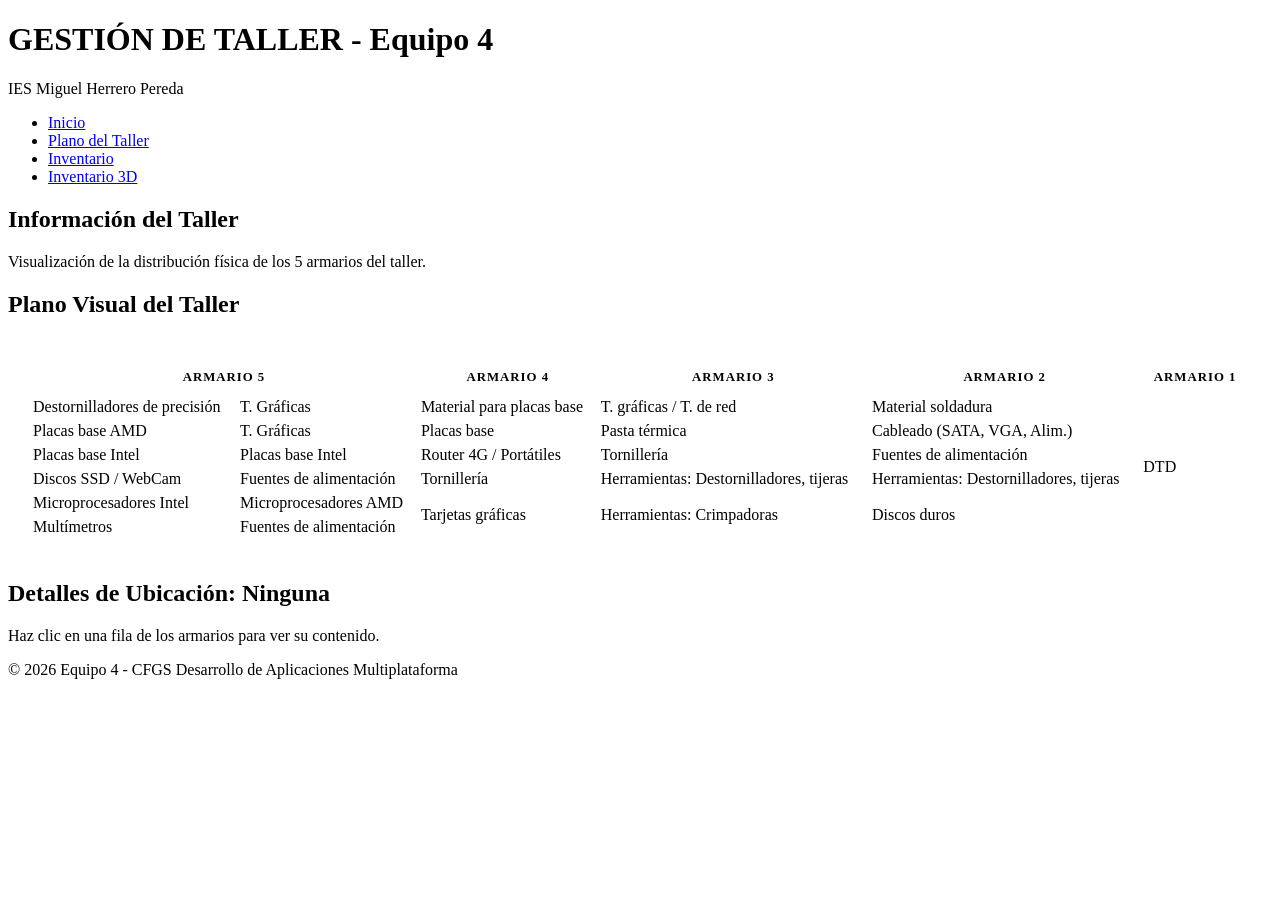
==== commit 1e5f4b9e: "Arreglos pagina web Cambios en Armarios" ====
--- a/Web/index.html
+++ b/Web/index.html
@@ -36,76 +36,64 @@
     <table class="tabla-forma" style="width: 100%; border-collapse: separate; border-spacing: 4px;">
         <!-- CABECERA con nombres de armarios -->
         <tr>
-            <th style="background: var(--navy-dark); color: var(--blue-light); text-align: center; padding: 8px; font-size: 0.8rem; letter-spacing: 1px; text-transform: uppercase; border: 1px solid var(--border);">Armario 5</th>
+            <th colspan="2" style="background: var(--navy-dark); color: var(--blue-light); text-align: center; padding: 8px; font-size: 0.8rem; letter-spacing: 1px; text-transform: uppercase; border: 1px solid var(--border);">Armario 5</th>
             <th style="background: var(--navy-dark); color: var(--blue-light); text-align: center; padding: 8px; font-size: 0.8rem; letter-spacing: 1px; text-transform: uppercase; border: 1px solid var(--border);">Armario 4</th>
             <th style="background: var(--navy-dark); color: var(--blue-light); text-align: center; padding: 8px; font-size: 0.8rem; letter-spacing: 1px; text-transform: uppercase; border: 1px solid var(--border);">Armario 3</th>
             <th style="background: var(--navy-dark); color: var(--blue-light); text-align: center; padding: 8px; font-size: 0.8rem; letter-spacing: 1px; text-transform: uppercase; border: 1px solid var(--border);">Armario 2</th>
             <th style="background: var(--navy-dark); color: var(--blue-light); text-align: center; padding: 8px; font-size: 0.8rem; letter-spacing: 1px; text-transform: uppercase; border: 1px solid var(--border);">Armario 1</th>
-            <th style="background: var(--navy-dark); color: var(--blue-light); text-align: center; padding: 8px; font-size: 0.8rem; letter-spacing: 1px; text-transform: uppercase; border: 1px solid var(--border);">Armario 1</th>
         </tr>
         <!-- FILA 1 -->
         <tr>
-            <td data-armario="A5" data-fila="1">Destornilladores de precisión</td>
-            <td data-armario="A4" data-fila="1">T. Gráficas</td>
-            <td data-armario="A3" data-fila="1">Material para placas base</td>
-            <td data-armario="A2" data-fila="1">T. gráficas / T. de red</td>
-            <td data-armario="A1" data-fila="1">Material soldadura</td>
-            <td data-armario="A1" data-fila="1">Regletas</td>
+            <td data-armario="A5-1" data-fila="1">Destornilladores de precisión</td>
+            <td data-armario="A5-2" data-fila="1">T. Gráficas</td>
+            <td data-armario="A4" data-fila="1">Material para placas base</td>
+            <td data-armario="A3" data-fila="1">T. gráficas / T. de red</td>
+            <td data-armario="A2" data-fila="1">Material soldadura</td>
+            <td rowspan="6" data-armario="A1" data-fila="1">DTD</td>
         </tr>
         <!-- FILA 2 -->
         <tr>
-            <td data-armario="A5" data-fila="2">Placas base AMD</td>
-            <td data-armario="A4" data-fila="2">T. Gráficas</td>
-            <td data-armario="A3" data-fila="2">Placas base</td>
-            <td data-armario="A2" data-fila="2">Pasta térmica</td>
-            <td data-armario="A1" data-fila="2">Cableado (SATA, VGA, Alim.)</td>
-            <td data-armario="A1" data-fila="2">Regletas</td>
+            <td data-armario="A5-1" data-fila="2">Placas base AMD</td>
+            <td data-armario="A5-2" data-fila="2">T. Gráficas</td>
+            <td data-armario="A4" data-fila="2">Placas base</td>
+            <td data-armario="A3" data-fila="2">Pasta térmica</td>
+            <td data-armario="A2" data-fila="2">Cableado (SATA, VGA, Alim.)</td>
+            
         </tr>
         <!-- FILA 3 -->
         <tr>
-            <td data-armario="A5" data-fila="3">Placas base Intel</td>
-            <td data-armario="A4" data-fila="3">Placas base Intel</td>
-            <td data-armario="A3" data-fila="3">Router 4G / Portátiles</td>
-            <td data-armario="A2" data-fila="3">Tornillería</td>
-            <td data-armario="A1" data-fila="3">Fuentes de alimentación</td>
-            <td data-armario="A1" data-fila="3">Material soldadura</td>
+            <td data-armario="A5-1" data-fila="3">Placas base Intel</td>
+            <td data-armario="A5-2" data-fila="3">Placas base Intel</td>
+            <td data-armario="A4" data-fila="3">Router 4G / Portátiles</td>
+            <td data-armario="A3" data-fila="3">Tornillería</td>
+            <td data-armario="A2" data-fila="3">Fuentes de alimentación</td>
+            
         </tr>
         <!-- FILA 4 -->
         <tr>
-            <td data-armario="A5" data-fila="4">Discos SSD / WebCam</td>
-            <td data-armario="A4" data-fila="4">Fuentes de alimentación</td>
-            <td data-armario="A3" data-fila="4">Tornillería</td>
+            <td data-armario="A5-1" data-fila="4">Discos SSD / WebCam</td>
+            <td data-armario="A5-2" data-fila="4">Fuentes de alimentación</td>
+            <td data-armario="A4" data-fila="4">Tornillería</td>
+            <td data-armario="A3" data-fila="4">Herramientas: Destornilladores, tijeras</td>
             <td data-armario="A2" data-fila="4">Herramientas: Destornilladores, tijeras</td>
-            <td data-armario="A1" data-fila="4">Herramientas: Destornilladores, tijeras</td>
-            <td data-armario="A1" data-fila="4">Memorias RAM</td>
+            
         </tr>
         <!-- FILA 5 -->
         <tr>
-            <td data-armario="A5" data-fila="5">Microprocesadores Intel</td>
-            <td data-armario="A4" data-fila="5">Microprocesadores AMD</td>
-            <td data-armario="A3" data-fila="5">Tarjetas gráficas</td>
-            <td data-armario="A2" data-fila="5">Tarjetas gráficas</td>
-            <td data-armario="A1" data-fila="5">Memorias RAM</td>
-            <td data-armario="A1" data-fila="5">Discos duros</td>
+            <td data-armario="A5-1" data-fila="5">Microprocesadores Intel</td>
+            <td data-armario="A5-2" data-fila="5">Microprocesadores AMD</td>
+            <td rowspan="2" data-armario="A4" data-fila="5">Tarjetas gráficas</td>
+            <td rowspan="2" data-armario="A3" data-fila="5">Herramientas: Crimpadoras</td>
+            <td rowspan="2" data-armario="A2" data-fila="5">Discos duros</td>
+            
         </tr>
         <!-- FILA 6 -->
         <tr>
-            <td data-armario="A5" data-fila="6">Multímetros</td>
-            <td data-armario="A4" data-fila="6">Fuentes de alimentación</td>
-            <td data-armario="A3" data-fila="6">Fuentes de alimentación</td>
-            <td data-armario="A2" data-fila="6">Herramientas: Crimpadoras</td>
-            <td data-armario="A1" data-fila="6">Discos duros</td>
-            <td data-armario="A1" data-fila="6"></td>
-        </tr>
-        <!-- FILA 7 -->
-        <tr>
-            <td data-armario="A5" data-fila="7"></td>
-            <td data-armario="A4" data-fila="7"></td>
-            <td data-armario="A3" data-fila="7">Microprocesadores AMD</td>
-            <td data-armario="A2" data-fila="7">Fuentes de alimentación</td>
-            <td data-armario="A1" data-fila="7">Microprocesadores Intel</td>
-            <td data-armario="A1" data-fila="7"></td>
-        </tr>
+            <td data-armario="A5-1" data-fila="6">Multímetros</td>
+            <td data-armario="A5-2" data-fila="6">Fuentes de alimentación</td>
+            
+        </tr>
+        
     </table>
 </div>
 
@@ -132,15 +120,14 @@
 
     <script>
         const dbTaller = {
-            "A1": {
-                "1": ["Regletas de 6 tomas", "Regletas de 4 tomas"],
+            "A2": {
+                "1": ["Estaño para soldar", "Soldador eléctrico"],
                 "2": ["Cables SATA", "Cables VGA", "Cables de alimentación"],
                 "3": ["Fuentes de alimentación 500W", "Fuentes de alimentación 650W"],
                 "4": ["Material soldadura: Alombrillas", "Soportes", "Soldadores"],
-                "5": ["Módulos RAM DDR4 8GB", "Módulos RAM DDR4 16GB"],
-                "6": ["Discos HDD 1TB", "Discos HDD 500GB"]
-            },
-            "A2": {
+                "5": ["Discos HDD 1TB", "Discos HDD 500GB"]
+            },
+            "A3": {
                 "1": ["Tarjetas gráficas", "Tarjetas de red"],
                 "2": ["Pasta térmica Arctic", "Pasta térmica Noctua"],
                 "3": ["Tornillería variada", "Tornillos M.2", "Tornillos de caja"],
@@ -149,7 +136,7 @@
                 "6": ["Crimpadora RJ45", "Crimpadora coaxial"],
                 "7": ["Fuentes de alimentación ATX"]
             },
-            "A3": {
+            "A4": {
                 "1": ["Material para placas base", "Condensadores", "Zócalos"],
                 "2": ["Placas base AMD AM4", "Placas base AMD AM5"],
                 "3": ["Router 4G", "Portátiles Lenovo", "Portátiles HP"],
@@ -158,7 +145,7 @@
                 "6": ["Fuentes de alimentación Corsair"],
                 "7": ["Microprocesadores AMD Ryzen 5", "Microprocesadores AMD Ryzen 7"]
             },
-            "A4": {
+            "A5-2": {
                 "1": ["Tarjetas gráficas GTX 1060", "Tarjetas gráficas GTX 1080"],
                 "2": ["Tarjetas gráficas RTX 3060", "Tarjetas gráficas RTX 3080"],
                 "3": ["Placas base Intel LGA1200", "Placas base Intel LGA1700"],
@@ -166,7 +153,7 @@
                 "5": ["Microprocesadores AMD Ryzen 9"],
                 "6": ["Fuentes de alimentación modulares"]
             },
-            "A5": {
+            "A5-1": {
                 "1": ["Destornilladores de precisión Torx", "Destornilladores Phillips"],
                 "2": ["Placas base AMD B550", "Placas base AMD X570"],
                 "3": ["Placas base Intel H510", "Placas base Intel Z590"],
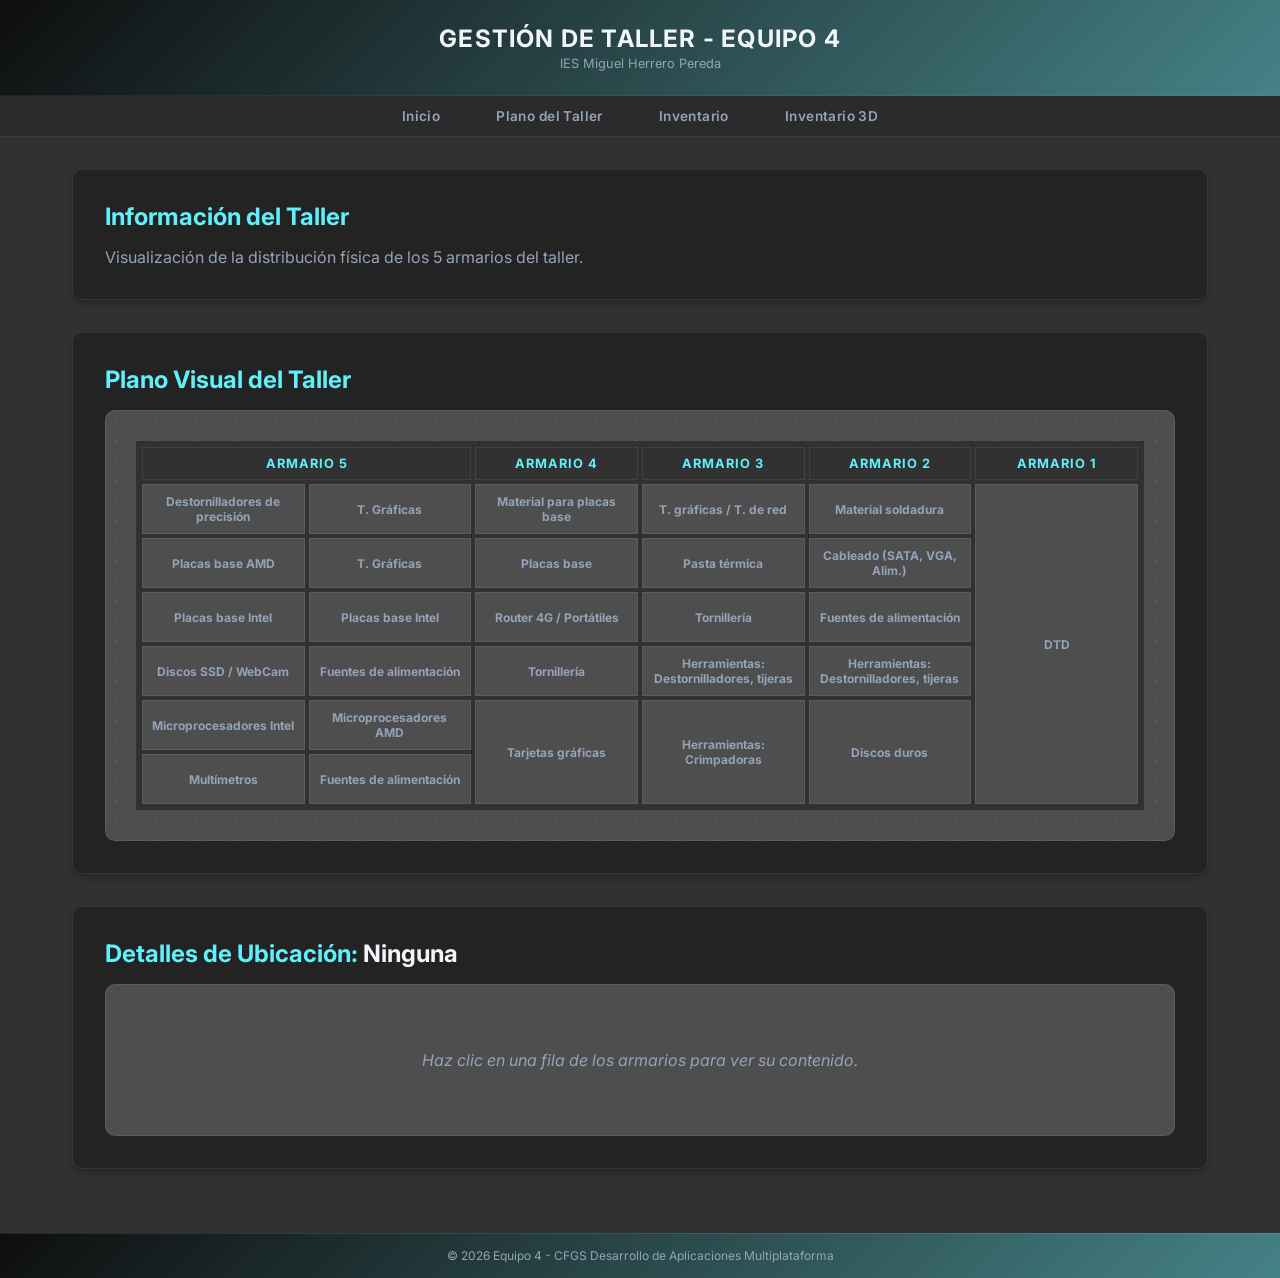
==== commit 4878ab1f: "Arreglo armarios Modificamos la visualización de este armario que resultaba demasiado pequeño" ====
--- a/Web/index.html
+++ b/Web/index.html
@@ -32,7 +32,7 @@
         <div class="layout-dos-columnas">
             <section id="plano" class="section-index">
                 <h2>Plano Visual del Taller</h2>
-                <div class="contenedor-plano" style="overflow-x: auto; padding: 20px;">
+                <div class="contenedor-plano" style="overflow-x: auto; padding: 30px;">
     <table class="tabla-forma" style="width: 100%; border-collapse: separate; border-spacing: 4px;">
         <!-- CABECERA con nombres de armarios -->
         <tr>
--- a/Web/style.css
+++ b/Web/style.css
@@ -0,0 +1,289 @@
+/* ==========================================================================
+   VARIABLES GLOBALES (Estilo Inventario 3D)
+   ========================================================================== */
+:root {
+  --navy-dark:   #313131;
+  --navy:        #4e4e4e;
+  --navy-mid:    #2b2b2b;
+  --blue:        #60f0fa;
+  --blue-light:  #60f0fa;
+  --blue-dim:    rgba(58, 58, 58, 0.15);
+  --success:     #22c55e;
+  --warning:     #f59e0b;
+  --danger:      #ef4444;
+  --text:        #f1f5f9;
+  --text-muted:  #94a3b8;
+  --border:      rgba(255,255,255,0.08);
+  --panel-bg:    rgba(34, 34, 34, 0.85);
+  --radius:      10px;
+}
+
+*, *::before, *::after { 
+    box-sizing: border-box; 
+    margin: 0; 
+    padding: 0; 
+}
+
+html, body { height: 100%; }
+
+body {
+  font-family: 'Inter', sans-serif;
+  background: var(--navy-dark);
+  color: var(--text);
+  display: flex;
+  flex-direction: column;
+  min-height: 100vh;
+}
+
+/* ==========================================================================
+   CABECERA, NAVEGACIÓN Y PIE DE PÁGINA (COMPARTIDOS)
+   ========================================================================== */
+header, footer {
+  background: linear-gradient(135deg, #0e0e0e 0%, #60f0fa6c 100%);
+  text-align: center;
+  flex-shrink: 0;
+}
+
+header {
+  border-bottom: 1px solid var(--border);
+  padding: 1.5rem 2rem;
+}
+
+header h1 {
+  font-size: 1.5rem; font-weight: 700; letter-spacing: 0.05em;
+  text-transform: uppercase; color: var(--text);
+}
+
+header p { 
+    font-size: 0.8rem; color: var(--text-muted); margin-top: 3px; 
+}
+
+nav {
+  background: var(--navy-mid);
+  border-bottom: 1px solid var(--border);
+  flex-shrink: 0;
+}
+
+nav ul { display: flex; justify-content: center; list-style: none; }
+
+nav a {
+  display: block; color: var(--text-muted); text-decoration: none;
+  padding: 0.75rem 1.75rem; font-size: 0.85rem; font-weight: 600;
+  letter-spacing: 0.03em; transition: color 0.2s, background 0.2s;
+}
+
+nav a:hover, nav a.active {
+  background: var(--blue-dim); color: var(--blue-light);
+}
+
+footer {
+  border-top: 1px solid var(--border);
+  padding: 0.9rem 1rem;
+  font-size: 0.75rem; color: var(--text-muted);
+}
+
+
+/* ==========================================================================
+   ESTILOS ESPECÍFICOS PARA: index.html (Adaptados al Dark Theme)
+   ========================================================================== */
+.main-index { 
+    flex: 1; padding: 2rem; max-width: 1200px; margin: 0 auto; width: 100%;
+}
+
+.section-index {
+    background: var(--panel-bg); border-radius: var(--radius); padding: 2rem;
+    margin-bottom: 2rem; box-shadow: 0 4px 6px rgba(0, 0, 0, 0.2);
+    border-top: 4px solid var(--blue);
+    border: 1px solid var(--border);
+}
+
+.section-index h2 { color: var(--blue-light); margin-bottom: 1rem; }
+.section-index p { color: var(--text-muted); }
+
+/* Plano visual y Armarios */
+.contenedor-plano {
+    display: flex; justify-content: center; align-items: flex-end; gap: 40px; flex-wrap: wrap;
+    padding: 40px; background-color: var(--navy);
+    background-image: radial-gradient(var(--border) 1px, transparent 1px);
+    background-size: 20px 20px; border-radius: var(--radius); border: 1px solid var(--border);
+}
+
+.armario {
+    cursor: pointer; background: var(--navy-mid); padding: 15px; border-radius: 8px;
+    box-shadow: 0 10px 15px rgba(0,0,0,0.3); transition: 0.4s cubic-bezier(0.175, 0.885, 0.32, 1.275);
+    border: 1px solid var(--border);
+}
+
+.armario:hover { transform: translateY(-8px); box-shadow: 0 15px 25px rgba(59, 130, 246, 0.2); border-color: var(--blue); }
+
+.etiqueta-armario {
+    background: var(--navy-dark); color: var(--blue-light); text-align: center;
+    font-size: 0.8rem; padding: 5px; margin-bottom: 10px; border-radius: 4px;
+    text-transform: uppercase; letter-spacing: 1px; border: 1px solid var(--border);
+}
+
+/* Tablas interiores (baldas) */
+.tabla-forma { border-collapse: separate; border-spacing: 2px; background: var(--navy-dark); border: 2px solid var(--navy-dark); margin: 0 auto; }
+.tabla-forma td {
+    background: var(--navy); border: 1px solid var(--border); text-align: center; color: var(--text-muted);
+    font-size: 0.75rem; font-weight: bold; cursor: pointer; transition: 0.2s;
+    height: 50px;
+    width: 140px;
+    padding: 8px;
+}
+.tabla-forma td:hover { background-color: var(--blue-dim) !important; transform: scale(0.98); color: var(--text); }
+.tabla-forma td.balda-activa { 
+    background-color: var(--blue) !important; 
+    color: white; 
+    box-shadow: inset 0 0 8px rgba(0,0,0,0.5);
+    border-color: var(--blue-light);
+}
+
+/* Tamaños de las tablas */
+.armario[data-id="A1"] tr:nth-child(-n+2) td { height: 45px; width: 100px; }
+.armario[data-id="A1"] tr:nth-child(n+3) td { height: 45px; width: 100px; }
+.armario[data-id="A1"] td[rowspan] { width: 50px; background: var(--navy-dark); }
+.Mesa td { height: 40px; width: 60px; }
+
+/* Panel de Inventario Inferior */
+.inventario-layout-unico { background: var(--navy); padding: 25px; border-radius: var(--radius); border: 1px solid var(--border); }
+
+.lista-objetos { list-style: none; }
+.lista-objetos li {
+    padding: 12px 15px 12px 45px; background: var(--navy-mid); margin-bottom: 10px;
+    border-radius: 8px; border: 1px solid var(--border); position: relative;
+    font-weight: 600; box-shadow: 0 2px 4px rgba(0,0,0,0.2); color: var(--text);
+}
+.lista-objetos li::before { content: '✔️'; position: absolute; left: 15px; bottom: 12.5px; font-size: 1.2rem; }
+
+.panel-vacio { color: var(--text-muted); text-align: center; padding: 40px 0; font-style: italic; }
+
+.resumen-footer {
+    margin-top: 20px; padding: 15px; background: rgba(34,197,94,0.15);
+    border-radius: 8px; color: var(--success); font-weight: 700;
+    display: flex; align-items: center; gap: 10px; border: 1px solid rgba(34,197,94,0.3);
+}
+
+
+/* Layout dos columnas: plano izquierda, inventario derecha */
+.layout-dos-columnas {
+    display: flex;
+    gap: 2rem;
+    align-items: flex-start;
+}
+
+.layout-dos-columnas #plano {
+    flex: 1.2;
+    min-width: 0;
+}
+
+.layout-dos-columnas #inventario {
+    flex: 1;
+    min-width: 280px;
+    position: sticky;
+    top: 1rem;
+}
+
+@media (max-width: 900px) {
+    .layout-dos-columnas {
+        flex-direction: column;
+    }
+    .layout-dos-columnas #inventario {
+        position: static;
+    }
+}
+
+
+.main-3d {
+  flex: 1;
+  display: flex;
+  flex-direction: column;
+  overflow: hidden;
+}
+
+#toolbar {
+  display: flex; align-items: center; gap: 8px;
+  padding: 10px 16px;
+  background: var(--navy);
+  border-bottom: 1px solid var(--border);
+  flex-shrink: 0;
+  flex-wrap: wrap;
+}
+#toolbar span {
+  font-size: 11px; color: var(--text-muted); text-transform: uppercase;
+  letter-spacing: 0.07em; margin-right: 4px;
+}
+#toolbar button {
+  font-family: 'Inter', sans-serif;
+  font-size: 12px; padding: 5px 12px;
+  border-radius: 6px;
+  border: 1px solid var(--border);
+  background: var(--navy-mid);
+  color: var(--text); cursor: pointer;
+  transition: background 0.15s, border-color 0.15s;
+}
+#toolbar button:hover { background: var(--blue-dim); border-color: var(--blue); color: var(--blue-light); }
+
+#content {
+  flex: 1; display: flex; gap: 0; overflow: hidden;
+}
+
+#canvas-wrap {
+  flex: 1; min-width: 0; position: relative; background: #080810;
+}
+#canvas-wrap canvas { width: 100% !important; height: 100% !important; display: block; }
+
+#tooltip {
+  position: absolute; pointer-events: none;
+  background: var(--navy); border: 1px solid var(--border);
+  border-radius: 8px; padding: 8px 12px;
+  font-size: 12px; color: var(--text); display: none;
+  z-index: 99; min-width: 140px;
+  box-shadow: 0 4px 20px rgba(0,0,0,0.4);
+}
+#tooltip b { font-weight: 600; display: block; margin-bottom: 4px; color: var(--blue-light); }
+#tooltip .tip-row { display: flex; justify-content: space-between; gap: 12px; font-size: 11px; color: var(--text-muted); }
+#tip-bar { height: 4px; border-radius: 2px; margin-top: 6px; background: var(--navy-mid); overflow: hidden; }
+#tip-fill { height: 100%; border-radius: 2px; transition: width 0.2s; }
+
+#panel {
+  width: 240px; flex-shrink: 0; background: var(--panel-bg);
+  border-left: 1px solid var(--border); display: flex; flex-direction: column; overflow: hidden;
+}
+
+.panel-section { padding: 14px 14px 10px; border-bottom: 1px solid var(--border); flex-shrink: 0; }
+.section-title {
+  font-size: 10px; font-weight: 600; color: var(--text-muted);
+  text-transform: uppercase; letter-spacing: 0.08em; margin-bottom: 10px;
+}
+
+.stat-grid { display: grid; grid-template-columns: 1fr 1fr; gap: 6px; }
+.stat {
+  background: var(--navy-dark); border-radius: 8px;
+  padding: 8px 10px; text-align: center; border: 1px solid var(--border);
+}
+.stat-val { font-size: 22px; font-weight: 700; color: var(--text); }
+.stat-lbl { font-size: 10px; color: var(--text-muted); margin-top: 1px; }
+
+#item-list-wrap { flex: 1; overflow-y: auto; padding: 10px 10px; }
+#item-list-wrap::-webkit-scrollbar { width: 4px; }
+#item-list-wrap::-webkit-scrollbar-thumb { background: var(--navy-mid); border-radius: 2px; }
+
+.item-row {
+  display: flex; align-items: center; gap: 8px;
+  padding: 7px 9px; border-radius: 8px; cursor: pointer;
+  border: 1px solid transparent; transition: background 0.15s, border-color 0.15s; margin-bottom: 4px;
+}
+.item-row:hover, .item-row.active {
+  background: var(--blue-dim); border-color: rgba(59,130,246,0.3);
+}
+.item-dot { width: 9px; height: 9px; border-radius: 50%; flex-shrink: 0; }
+.item-name { font-size: 11.5px; color: var(--text); flex: 1; white-space: nowrap; overflow: hidden; text-overflow: ellipsis; }
+.item-qty { font-size: 10px; color: var(--text-muted); flex-shrink: 0; }
+.badge {
+  font-size: 9px; padding: 2px 6px; border-radius: 8px;
+  font-weight: 600; flex-shrink: 0; letter-spacing: 0.02em;
+}
+.badge-ok  { background: rgba(34,197,94,0.15);  color: var(--success); }
+.badge-low { background: rgba(245,158,11,0.15); color: var(--warning); }
+.badge-out { background: rgba(239,68,68,0.15);  color: var(--danger); }
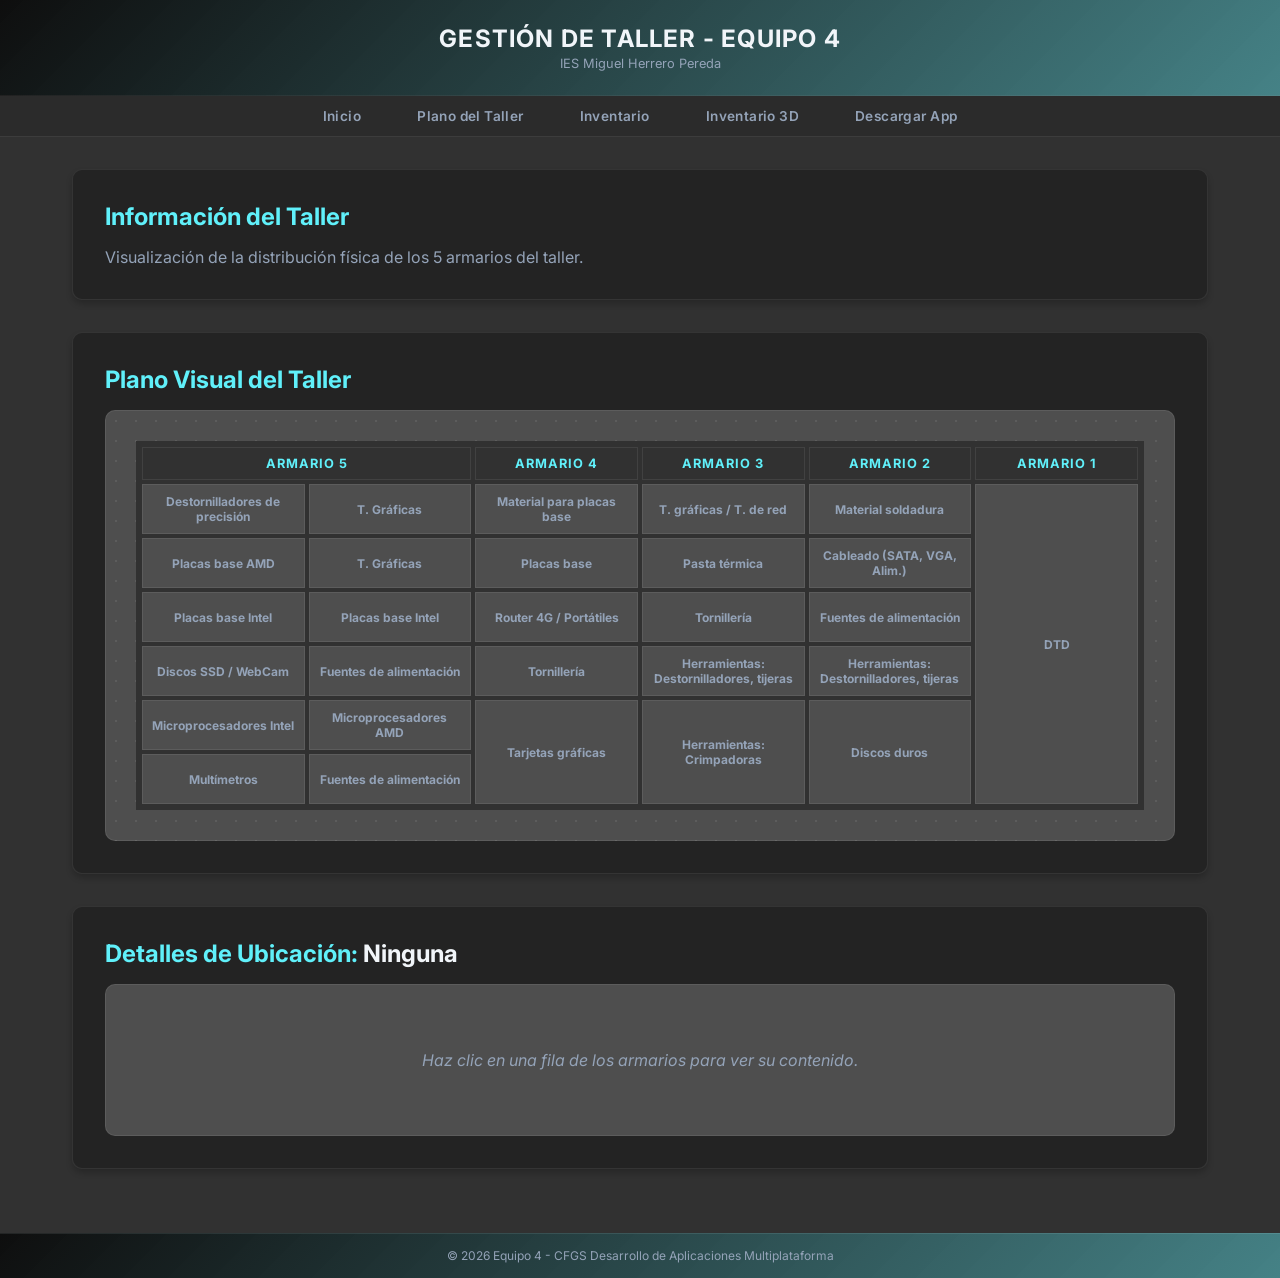
==== commit 62f28cb8: "wb" ====
--- a/Web/index.html
+++ b/Web/index.html
@@ -20,6 +20,7 @@
             <li><a href="#plano">Plano del Taller</a></li>
             <li><a href="#inventario">Inventario</a></li>
             <li><a href="inventario_3d.html">Inventario 3D</a></li>
+            <li><a href="AppTallerEscritorio.jar">Descargar App</a></li>
         </ul>
     </nav>
 
